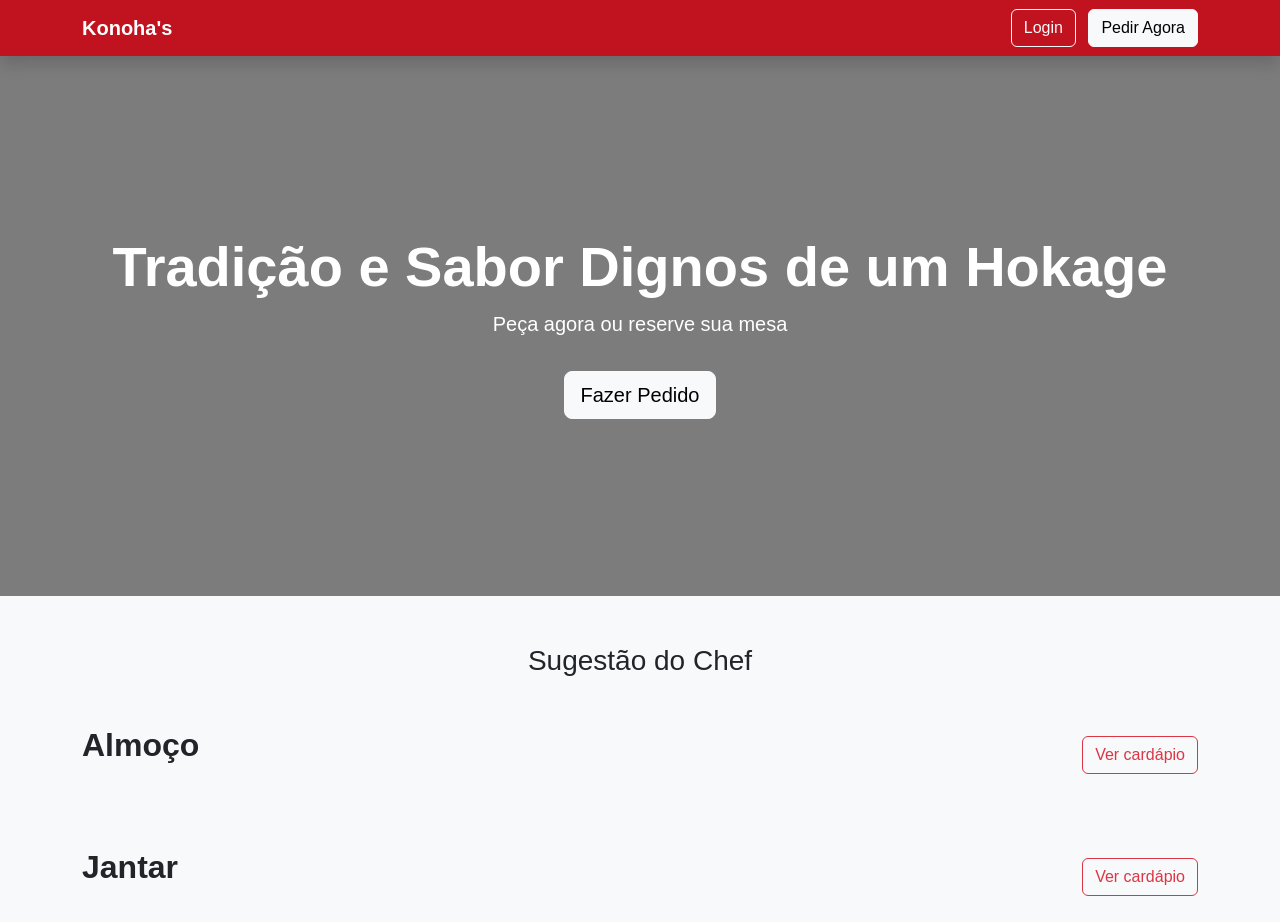
==== index.html @ a45829b2 "tela home e de login e cadastro, iniciei o cardapio" ====
<!DOCTYPE html>
<html lang="pt-br">
<head>
  <meta charset="UTF-8">
  <title>Konoha's</title>

  <link href="https://cdn.jsdelivr.net/npm/bootstrap@5.3.0/dist/css/bootstrap.min.css" rel="stylesheet">
  <link rel="stylesheet" href="css/style.css">
</head>

<body>

<!-- NAVBAR -->
<nav class="navbar navbar-expand-lg navbar-dark shadow">
  <div class="container">
    <a class="navbar-brand fw-bold" href="#">Konoha's</a>

    <div>
      <a href="login.html" class="btn btn-outline-light me-2">Login</a>
      <a href="pedidos.html" class="btn btn-light">Pedir Agora</a>
    </div>
  </div>
</nav>

<!-- HERO -->
<section class="hero text-center text-white d-flex align-items-center">
  <div class="container">
    <h1 class="display-4 fw-bold">Tradição e Sabor Dignos de um Hokage</h1>
    <p class="lead">Peça agora ou reserve sua mesa</p>
    <a href="pedidos.html" class="btn btn-lg btn-light mt-3">Fazer Pedido</a>
  </div>
</section>

<!-- CONTEÚDO -->
<div class="container mt-5">

  <!-- 👨‍🍳 SUGESTÃO DO CHEFE -->
  <div class="chef-container mb-5">
    <h3 class="text-center mb-3">Sugestão do Chef</h3>
    <div id="sugestao"></div>
  </div>

  <!-- 🍽 ALMOÇO -->
  <div class="d-flex justify-content-between align-items-center">
    <h2 class="section-title">Almoço</h2>

    <a href="cardapio.html?tipo=almoco" class="btn btn-outline-danger">
      Ver cardápio
    </a>
  </div>

  <div id="almoco" class="row mt-3"></div>

  <!-- 🌙 JANTAR -->
  <div class="d-flex justify-content-between align-items-center mt-5">
    <h2 class="section-title">Jantar</h2>

    <a href="cardapio.html?tipo=jantar" class="btn btn-outline-danger">
      Ver cardápio
    </a>
  </div>

  <div id="jantar" class="row mt-3"></div>

</div>

<script src="js/api.js"></script>
<script src="js/home.js"></script>

</body>
</html>
---- css/style.css ----
:root {
  --vermelho: #c1121f;
  --vermelho-escuro: #9b0e18;
  --branco: #ffffff;
  --cinza: #f8f9fa;
}

body {
  background-color: var(--cinza);
  font-family: 'Segoe UI', sans-serif;
}

/* NAVBAR */
.navbar {
  background-color: var(--vermelho);
}

/* HERO */
.hero {
  height: 60vh;
  background: linear-gradient(rgba(0,0,0,0.5), rgba(0,0,0,0.5)),
              url('https://images.unsplash.com/photo-1555992336-03a23c7b20ee');
  background-size: cover;
  background-position: center;
}

/* SEÇÕES */
.section-title {
  font-weight: bold;
  margin-bottom: 20px;
}

/* CARD */
.card {
  border: none;
  border-radius: 15px;
  transition: 0.3s;
}

.card:hover {
  transform: scale(1.03);
}

.card h5 {
  font-weight: bold;
}

/* SUGESTÃO DO CHEFE */
.chef-box {
  background-color: var(--vermelho);
  color: white;
  border-radius: 15px;
}

/* BOTÕES */
.btn-primary {
  background-color: var(--vermelho);
  border: none;
}

.btn-primary:hover {
  background-color: var(--vermelho-escuro);
}

/* LOGIN PAGE */

.login-body {
  height: 100vh;
  background: linear-gradient(rgba(0,0,0,0.6), rgba(0,0,0,0.6)),
              url('https://images.unsplash.com/photo-1555992336-03a23c7b20ee');
  background-size: cover;
  background-position: center;

  display: flex;
  justify-content: center;
  align-items: center;
}

.login-container {
  width: 100%;
  max-width: 400px;
}

.login-card {
  background-color: white;
  padding: 30px;
  border-radius: 15px;
}

/* INPUTS */
.form-control:focus {
  border-color: var(--vermelho);
  box-shadow: 0 0 0 0.2rem rgba(193, 18, 31, 0.25);
}

/* LINK */
a {
  color: var(--vermelho);
  text-decoration: none;
}

a:hover {
  text-decoration: underline;
}

/* CARD DE COMIDA */
.food-card img {
  width: 100%;
  height: 150px;
  object-fit: cover;
  border-radius: 10px;
}

.food-card {
  transition: 0.3s;
}

.food-card:hover {
  transform: scale(1.05);
}
/* SUGESTÃO DO CHEF BONITA */

.chef-container {
  margin-top: 20px;
}

.chef-card {
  display: flex;
  align-items: center;
  background: linear-gradient(135deg, #c1121f, #780000);
  color: white;
  border-radius: 20px;
  overflow: hidden;
  box-shadow: 0 10px 30px rgba(0,0,0,0.2);
}

.chef-img {
  width: 40%;
  height: 100%;
  object-fit: cover;
}

.chef-content {
  padding: 20px;
  flex: 1;
}

.chef-badge {
  background-color: #fff;
  color: #c1121f;
  padding: 5px 10px;
  border-radius: 20px;
  font-size: 12px;
  font-weight: bold;
  display: inline-block;
  margin-bottom: 10px;
}

.chef-title {
  font-size: 24px;
  font-weight: bold;
}

.chef-price {
  font-size: 20px;
  margin-top: 10px;
}

.chef-btn {
  margin-top: 15px;
}

.food-card img {
  width: 100%;
  height: 150px;
  object-fit: cover;
  border-radius: 10px;
}
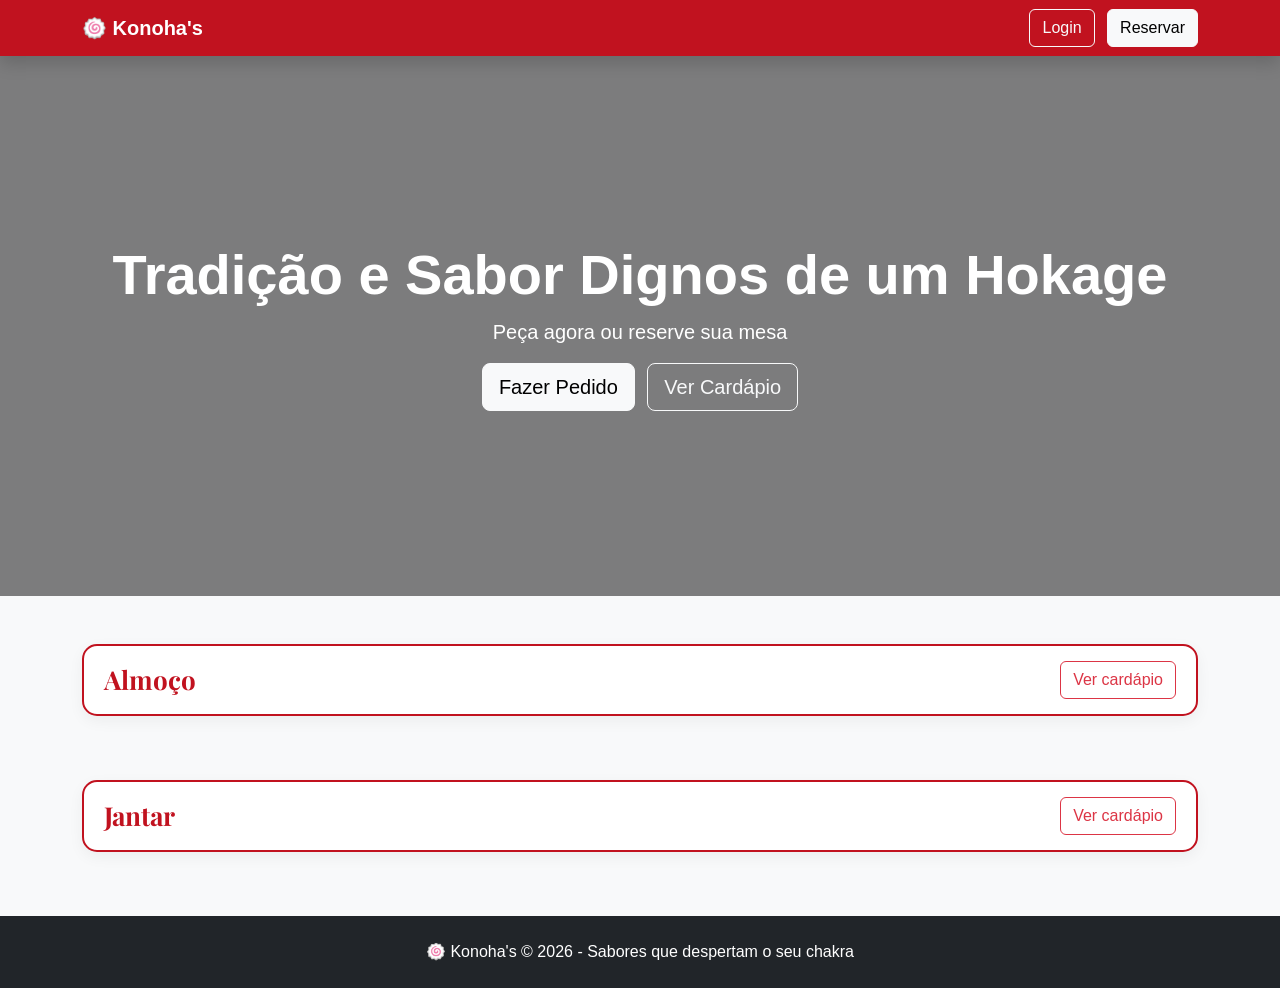
==== commit 877cf7f7: "feat: criação do campo de reservas no frontend" ====
--- a/index.html
+++ b/index.html
@@ -3,6 +3,7 @@
 <head>
   <meta charset="UTF-8">
   <title>Konoha's</title>
+  <link href="https://fonts.googleapis.com/css2?family=Playfair+Display:wght@600&display=swap" rel="stylesheet">
 
   <link href="https://cdn.jsdelivr.net/npm/bootstrap@5.3.0/dist/css/bootstrap.min.css" rel="stylesheet">
   <link rel="stylesheet" href="css/style.css">
@@ -13,11 +14,11 @@
 <!-- NAVBAR -->
 <nav class="navbar navbar-expand-lg navbar-dark shadow">
   <div class="container">
-    <a class="navbar-brand fw-bold" href="#">Konoha's</a>
+    <a class="navbar-brand fw-bold" href="#">🍥 Konoha's</a>
 
     <div>
       <a href="login.html" class="btn btn-outline-light me-2">Login</a>
-      <a href="pedidos.html" class="btn btn-light">Pedir Agora</a>
+      <a href="reservas.html" class="btn btn-light">Reservar</a>
     </div>
   </div>
 </nav>
@@ -27,42 +28,43 @@
   <div class="container">
     <h1 class="display-4 fw-bold">Tradição e Sabor Dignos de um Hokage</h1>
     <p class="lead">Peça agora ou reserve sua mesa</p>
-    <a href="pedidos.html" class="btn btn-lg btn-light mt-3">Fazer Pedido</a>
+
+    <div class="mt-3">
+      <a href="pedidos.html" class="btn btn-lg btn-light me-2">Fazer Pedido</a>
+      <a href="cardapio-almoco.html" class="btn btn-lg btn-outline-light">Ver Cardápio</a>
+    </div>
   </div>
 </section>
 
 <!-- CONTEÚDO -->
 <div class="container mt-5">
 
-  <!-- 👨‍🍳 SUGESTÃO DO CHEFE -->
-  <div class="chef-container mb-5">
-    <h3 class="text-center mb-3">Sugestão do Chef</h3>
-    <div id="sugestao"></div>
-  </div>
+ <div class="section-header">
+  <h2 class="section-title">Almoço</h2>
 
-  <!-- 🍽 ALMOÇO -->
-  <div class="d-flex justify-content-between align-items-center">
-    <h2 class="section-title">Almoço</h2>
-
-    <a href="cardapio.html?tipo=almoco" class="btn btn-outline-danger">
-      Ver cardápio
-    </a>
-  </div>
+  <a href="cardapio-almoco.html" class="btn btn-outline-danger">
+    Ver cardápio
+  </a>
+</div>
 
   <div id="almoco" class="row mt-3"></div>
 
-  <!-- 🌙 JANTAR -->
-  <div class="d-flex justify-content-between align-items-center mt-5">
-    <h2 class="section-title">Jantar</h2>
+<div class="section-header mt-5">
+  <h2 class="section-title">Jantar</h2>
 
-    <a href="cardapio.html?tipo=jantar" class="btn btn-outline-danger">
-      Ver cardápio
-    </a>
-  </div>
+  <a href="cardapio-jantar.html" class="btn btn-outline-danger">
+    Ver cardápio
+  </a>
+</div>
 
   <div id="jantar" class="row mt-3"></div>
 
 </div>
+
+<!-- FOOTER -->
+<footer class="text-center mt-5 p-4 bg-dark text-white">
+  <p class="mb-0">🍥 Konoha's © 2026 - Sabores que despertam o seu chakra</p>
+</footer>
 
 <script src="js/api.js"></script>
 <script src="js/home.js"></script>
--- a/css/style.css
+++ b/css/style.css
@@ -175,4 +175,28 @@
   height: 150px;
   object-fit: cover;
   border-radius: 10px;
+}
+
+/* TÍTULOS BONITOS (ALMOÇO E JANTAR) */
+
+.section-header {
+  display: flex;
+  justify-content: space-between;
+  align-items: center;
+
+  background-color: #fff;
+  border: 2px solid #c1121f;
+  border-radius: 15px;
+
+  padding: 15px 20px;
+  margin-top: 20px;
+
+  box-shadow: 0 5px 15px rgba(0,0,0,0.05);
+}
+
+.section-title {
+  font-family: 'Playfair Display', serif;
+  font-size: 26px;
+  margin: 0;
+  color: #c1121f;
 }
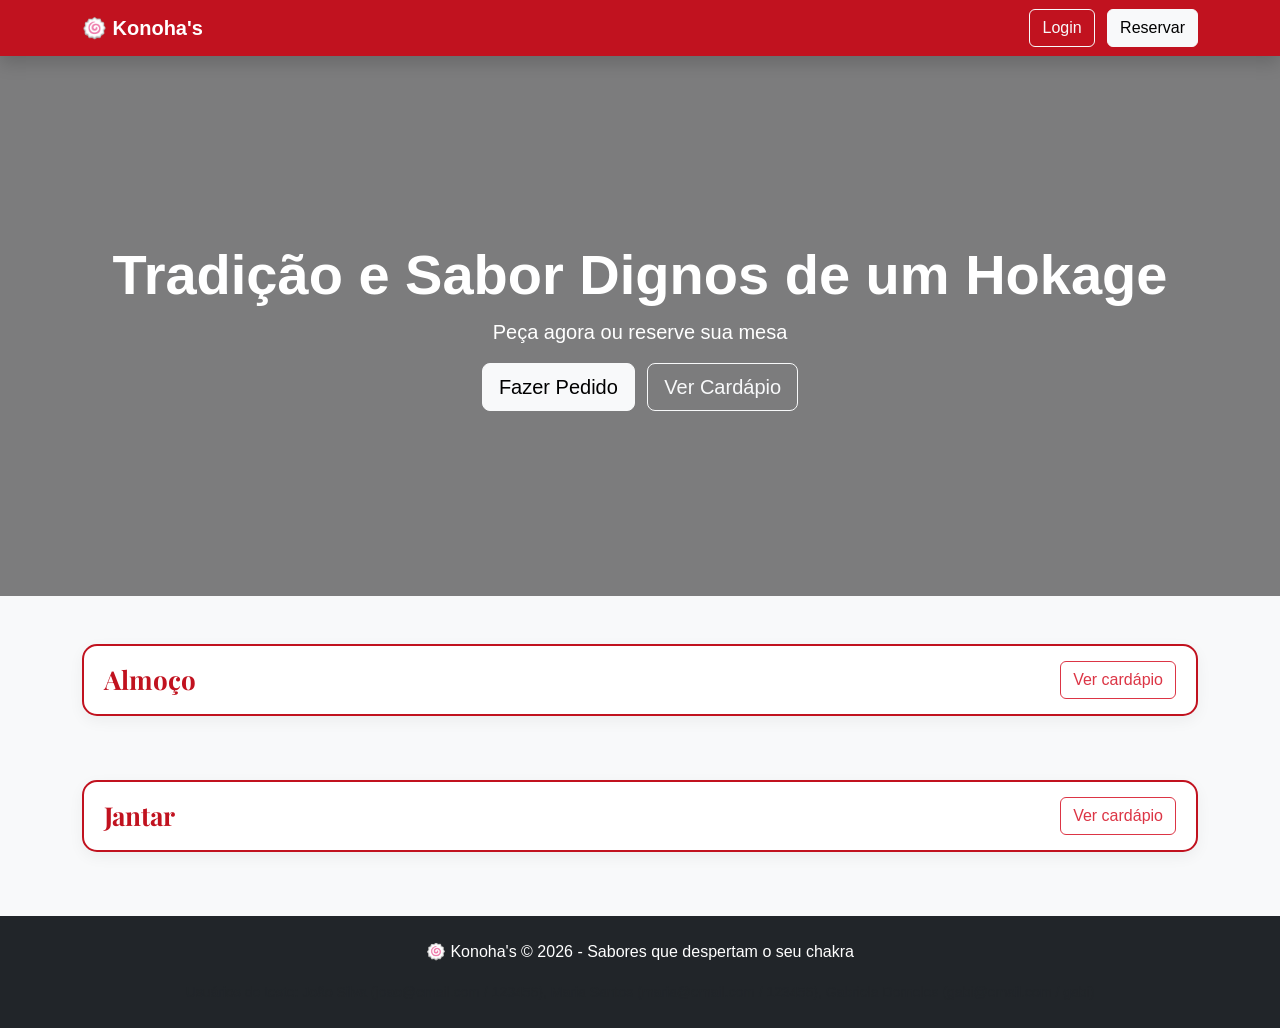
==== commit 9d54243b: "feat: Criação de Meus pedidos deliverys e minhas reservas" ====
--- a/index.html
+++ b/index.html
@@ -64,10 +64,14 @@
 <!-- FOOTER -->
 <footer class="text-center mt-5 p-4 bg-dark text-white">
   <p class="mb-0">🍥 Konoha's © 2026 - Sabores que despertam o seu chakra</p>
+  <div class="mt-3">
+    <small class="text-muted">Usuários de teste: João Silva (joao@email.com / 123456), Maria Santos (maria@email.com / 123456), Gabriela Dorneles (gabi@email.com / gabi)</small>
+  </div>
 </footer>
 
 <script src="js/api.js"></script>
 <script src="js/home.js"></script>
+<script src="sample_data.js"></script>
 
 </body>
 </html>
